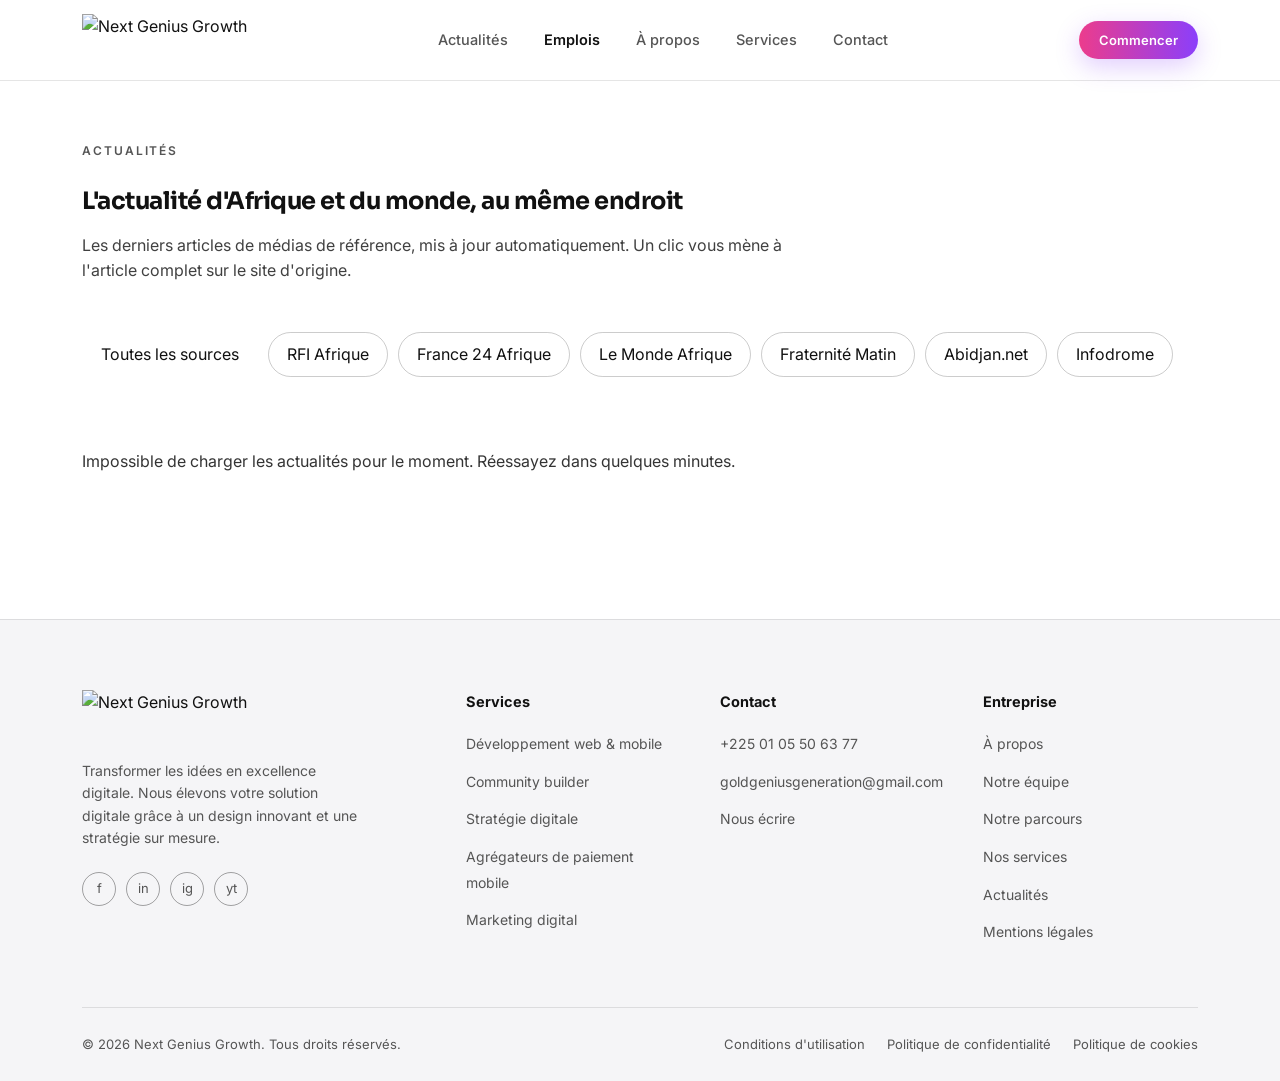
==== index.html @ cd82e8a8 "Update print statement from 'Hello' to 'Goodbye'" ====
<!DOCTYPE html>
<html lang="fr" class="no-js">
<head>
<meta charset="UTF-8">
<meta name="viewport" content="width=device-width, initial-scale=1.0">
<title>Actualités — Next Genius Growth | Agence Digitale à Abidjan</title>
<meta name="description" content="Les dernières actualités d'Afrique et du monde, rassemblées en un seul endroit par Next Genius Growth.">
<meta name="robots" content="index, follow, max-image-preview:large">
<link rel="canonical" href="https://nggrowth.space/actualites.html">

<link rel="icon" type="image/png" href="assets/icon.png">
<link rel="apple-touch-icon" href="assets/icon.png">

<meta property="og:type" content="website">
<meta property="og:site_name" content="Next Genius Growth">
<meta property="og:locale" content="fr_FR">
<meta property="og:title" content="Actualités — Next Genius Growth">
<meta property="og:description" content="Les dernières actualités d'Afrique et du monde, rassemblées en un seul endroit.">
<meta property="og:image" content="https://nggrowth.space/assets/logo.png">
<meta property="og:url" content="https://nggrowth.space/actualites.html">

<meta name="twitter:card" content="summary_large_image">
<meta name="twitter:title" content="Actualités — Next Genius Growth">
<meta name="twitter:description" content="Les dernières actualités d'Afrique et du monde, rassemblées en un seul endroit.">
<meta name="twitter:image" content="https://nggrowth.space/assets/logo.png">

<link rel="stylesheet" href="style.css">

<script type="application/ld+json">
{
  "@context": "https://schema.org",
  "@type": "BreadcrumbList",
  "itemListElement": [
    {"@type":"ListItem","position":1,"name":"Accueil","item":"https://nggrowth.space/index.html"},
    {"@type":"ListItem","position":2,"name":"Actualités","item":"https://nggrowth.space/actualites.html"}
  ]
}
</script>
  <script async="async" data-cfasync="false" src="https://pl31596849.profitableratecpmnetwork.com/4f821bc2049d336355c6ae9fc30a5604/invoke.js"></script>
<div id="container-4f821bc2049d336355c6ae9fc30a5604"></div>
  <script src="https://pl31596846.profitableratecpmnetwork.com/63/0e/4b/630e4b8f85baf9c5a6608c6f73b0a1d4.js"></script>

<style>
  /* Styles propres à la page Actualités (préfixe news-) */
  .news-head { padding: 56px 0 24px; max-width: 720px; }
  .news-head h1 { margin: 8px 0 12px; }
  .news-head p { opacity: .8; }

  .news-filters { display: flex; flex-wrap: wrap; gap: 10px; margin: 24px 0 32px; }
  .news-filters button {
    font: inherit; cursor: pointer; padding: 9px 18px; border-radius: 999px;
    border: 1px solid rgba(128,128,128,.4); background: transparent; color: inherit;
    transition: background .2s, color .2s, border-color .2s;
  }
  .news-filters button:hover { border-color: currentColor; }
  .news-filters button[aria-pressed="true"] { background: #fff; color: #111; border-color: #fff; }
  .news-filters button:focus-visible { outline: 2px solid currentColor; outline-offset: 3px; }

  .news-grid {
    display: grid; gap: 22px;
    grid-template-columns: repeat(auto-fill, minmax(290px, 1fr));
    padding-bottom: 72px;
  }
  .news-card {
    display: flex; flex-direction: column; overflow: hidden; border-radius: 14px;
    border: 1px solid rgba(128,128,128,.25); background: rgba(128,128,128,.07);
    color: inherit; text-decoration: none; transition: transform .2s, border-color .2s;
  }
  .news-card:hover { transform: translateY(-3px); border-color: rgba(128,128,128,.6); }
  .news-card:focus-visible { outline: 2px solid currentColor; outline-offset: 3px; }
  .news-thumb { aspect-ratio: 16 / 9; width: 100%; object-fit: cover; background: rgba(128,128,128,.2); display: block; }
  .news-thumb-empty { aspect-ratio: 16 / 9; display: grid; place-items: center; background: rgba(128,128,128,.15); font-size: 2rem; }
  .news-body { padding: 16px 18px 20px; display: flex; flex-direction: column; gap: 8px; flex: 1; }
  .news-meta { font-size: .8rem; opacity: .7; }
  .news-body h3 { font-size: 1.05rem; line-height: 1.35; margin: 0; }
  .news-body p { font-size: .92rem; line-height: 1.5; opacity: .8; margin: 0; }

  .news-status { padding: 40px 0 72px; opacity: .85; }
  .news-skeleton { height: 280px; border-radius: 14px; background: rgba(128,128,128,.12); animation: newsPulse 1.4s ease-in-out infinite; }
  @keyframes newsPulse { 50% { opacity: .5; } }
  @media (prefers-reduced-motion: reduce) {
    .news-skeleton { animation: none; }
    .news-card { transition: none; }
  }
</style>

<script async src="https://pagead2.googlesyndication.com/pagead/js/adsbygoogle.js?client=ca-pub-7958678999206249"
     crossorigin="anonymous"></script>
</head>
<body>

<div id="siteContent" class="site-content">

<header>
  <nav>
    <a href="index.html" class="logo"><img src="assets/logo.png" alt="Next Genius Growth" class="logo-img"></a>
    <div class="nav-links">
      <a href="index.html">Actualités</a>
      <a href="emplois.html" class="active">Emplois</a>
      <a href="apropos.html">À propos</a>
      <a href="services.html">Services</a>
      <a href="contact.html">Contact</a>
    </div>
    <div class="nav-cta">
      <a href="contact.html" class="btn btn-grad btn-small">Commencer</a>
      <button class="burger" aria-label="Menu"><span></span><span></span><span></span></button>
    </div>
  </nav>
</header>

<main class="container">

  <section class="news-head">
    <span class="eyebrow">Actualités</span>
    <h1>L'actualité d'Afrique et du monde, au même endroit</h1>
    <p>Les derniers articles de médias de référence, mis à jour automatiquement. Un clic vous mène à l'article complet sur le site d'origine.</p>
  </section>

  <div class="news-filters" id="newsFilters" role="group" aria-label="Filtrer par source"></div>

  <div id="newsStatus" class="news-status" role="status" aria-live="polite" hidden></div>
  <div id="newsGrid" class="news-grid"></div>

</main>

<footer>
  <div class="container">
    <div class="footer-grid">
      <div class="footer-brand">
        <a href="index.html" class="logo"><img src="assets/logo.png" alt="Next Genius Growth" class="logo-img"></a>
        <p>Transformer les idées en excellence digitale. Nous élevons votre solution digitale grâce à un design innovant et une stratégie sur mesure.</p>
        <div class="socials">
          <a href="#">f</a><a href="#">in</a><a href="#">ig</a><a href="#">yt</a>
        </div>
      </div>
      <div class="footer-col">
        <h5>Services</h5>
        <ul>
          <li><a href="services.html">Développement web & mobile</a></li>
          <li><a href="services.html">Community builder</a></li>
          <li><a href="services.html">Stratégie digitale</a></li>
          <li><a href="services.html">Agrégateurs de paiement mobile</a></li>
          <li><a href="services.html">Marketing digital</a></li>
        </ul>
      </div>
      <div class="footer-col">
        <h5>Contact</h5>
        <ul>
          <li><a href="tel:+2250105506377">+225 01 05 50 63 77</a></li>
          <li><a href="mailto:goldgeniusgeneration@gmail.com">goldgeniusgeneration@gmail.com</a></li>
          <li><a href="contact.html">Nous écrire</a></li>
        </ul>
      </div>
      <div class="footer-col">
        <h5>Entreprise</h5>
        <ul>
          <li><a href="apropos.html">À propos</a></li>
          <li><a href="apropos.html">Notre équipe</a></li>
          <li><a href="apropos.html">Notre parcours</a></li>
          <li><a href="services.html">Nos services</a></li>
          <li><a href="actualites.html">Actualités</a></li>
          <li><a href="contact.html">Mentions légales</a></li>
        </ul>
      </div>
    </div>
    <div class="footer-bottom">
      <span>© 2026 Next Genius Growth. Tous droits réservés.</span>
      <div class="links">
        <a href="#">Conditions d'utilisation</a>
        <a href="#">Politique de confidentialité</a>
        <a href="#">Politique de cookies</a>
      </div>
    </div>
  </div>
</footer>

</div><!-- /siteContent -->

<script src="script.js" defer></script>

<script>
(function () {
  // === CONFIGURATION : ajoutez ou retirez des sources ici (virgule à la fin de chaque ligne sauf la dernière) ===
  var SOURCES = [
    { name: "RFI Afrique",       url: "https://www.rfi.fr/fr/afrique/rss" },
    { name: "France 24 Afrique", url: "https://www.france24.com/fr/afrique/rss" },
    { name: "Le Monde Afrique",  url: "https://www.lemonde.fr/afrique/rss_full.xml" },
    { name: "Fraternité Matin",  url: "https://news.google.com/rss/search?q=site:fratmat.info&hl=fr&gl=CI&ceid=CI:fr" },
    { name: "Abidjan.net",       url: "https://news.google.com/rss/search?q=site:abidjan.net&hl=fr&gl=CI&ceid=CI:fr" },
    { name: "Infodrome",         url: "https://news.google.com/rss/search?q=site:infodrome.com&hl=fr&gl=CI&ceid=CI:fr" }
  ];
  var MAX_PER_SOURCE = 10;
  var CACHE_MINUTES = 30;
  var TIMEOUT_MS = 12000;

  var grid = document.getElementById("newsGrid");
  var filters = document.getElementById("newsFilters");
  var status = document.getElementById("newsStatus");
  var allItems = [];
  var activeSource = "all";

  function showStatus(msg) { status.textContent = msg; status.hidden = !msg; }

  function stripHtml(html) {
    var d = document.createElement("div");
    d.innerHTML = html || "";
    return (d.textContent || "").replace(/\s+/g, " ").trim();
  }
  function safeUrl(u) { return /^https?:\/\//i.test(u || "") ? u : ""; }

  function parseDate(str) {
    if (!str) return new Date(0);
    if (/^\d{4}-\d\d-\d\d \d/.test(str)) return new Date(str.replace(" ", "T") + "Z");
    var d = new Date(str);
    return isNaN(d) ? new Date(0) : d;
  }
  function formatDate(str) {
    var d = parseDate(str);
    if (d.getTime() === 0) return "";
    return d.toLocaleDateString("fr-FR", { day: "numeric", month: "long", year: "numeric" });
  }

  function cacheGet(key) {
    try {
      var raw = localStorage.getItem(key);
      if (!raw) return null;
      var obj = JSON.parse(raw);
      return Date.now() - obj.t < CACHE_MINUTES * 60000 && obj.d.length ? obj.d : null;
    } catch (e) { return null; }
  }
  function cacheSet(key, data) {
    try { localStorage.setItem(key, JSON.stringify({ t: Date.now(), d: data })); } catch (e) {}
  }

  function timedFetch(url) {
    var ctrl = new AbortController();
    var t = setTimeout(function () { ctrl.abort(); }, TIMEOUT_MS);
    return fetch(url, { signal: ctrl.signal }).finally(function () { clearTimeout(t); });
  }

  function clean(srcName, title, desc, link, image, date) {
    title = stripHtml(title);
    var text = stripHtml(desc);
    if (text.indexOf(title.slice(0, 30)) === 0) text = ""; // Google Actualités répète le titre
    return { source: srcName, title: title, text: text.slice(0, 160), link: link,
             image: /\.(mp3|mp4)$/i.test(image || "") ? "" : (image || ""), date: date };
  }

  // Méthode 1 : rss2json
  function viaRss2json(src) {
    return timedFetch("https://api.rss2json.com/v1/api.json?rss_url=" + encodeURIComponent(src.url))
      .then(function (r) { return r.json(); })
      .then(function (j) {
        if (j.status !== "ok" || !j.items || !j.items.length) throw new Error("rss2json vide");
        return j.items.slice(0, MAX_PER_SOURCE).map(function (it) {
          return clean(src.name, it.title, it.description, it.link,
                       it.thumbnail || (it.enclosure && it.enclosure.link), it.pubDate);
        });
      });
  }

  // Méthode 2 (secours) : proxy + lecture XML dans le navigateur
  function viaProxy(src) {
    return timedFetch("https://api.allorigins.win/raw?url=" + encodeURIComponent(src.url))
      .then(function (r) { if (!r.ok) throw new Error("proxy " + r.status); return r.text(); })
      .then(function (xml) {
        var doc = new DOMParser().parseFromString(xml, "text/xml");
        var nodes = Array.prototype.slice.call(doc.querySelectorAll("item"));
        if (!nodes.length) throw new Error("proxy vide");
        function tag(n, name) { var e = n.getElementsByTagName(name)[0]; return e ? e.textContent : ""; }
        return nodes.slice(0, MAX_PER_SOURCE).map(function (n) {
          var enc = n.getElementsByTagName("enclosure")[0];
          var med = n.getElementsByTagName("media:thumbnail")[0] || n.getElementsByTagName("media:content")[0];
          var img = (med && med.getAttribute("url")) || (enc && /image/.test(enc.getAttribute("type") || "") ? enc.getAttribute("url") : "");
          return clean(src.name, tag(n, "title"), tag(n, "description"), tag(n, "link"), img, tag(n, "pubDate"));
        });
      });
  }

  function fetchSource(src) {
    var key = "ngg-news2:" + src.url;
    var cached = cacheGet(key);
    if (cached) return Promise.resolve(cached);
    return viaRss2json(src).catch(function () { return viaProxy(src); })
      .then(function (items) { cacheSet(key, items); return items; });
  }

  function placeholder() {
    var ph = document.createElement("div");
    ph.className = "news-thumb-empty"; ph.textContent = "📰";
    return ph;
  }

  function render() {
    grid.textContent = "";
    var list = allItems.filter(function (i) { return activeSource === "all" || i.source === activeSource; });
    if (!list.length) { showStatus("Aucun article à afficher pour cette source pour le moment."); return; }
    showStatus("");
    list.forEach(function (it) {
      var href = safeUrl(it.link);
      if (!href) return;
      var a = document.createElement("a");
      a.className = "news-card";
      a.href = href; a.target = "_blank"; a.rel = "noopener noreferrer";

      var thumb;
      if (safeUrl(it.image)) {
        thumb = document.createElement("img");
        thumb.className = "news-thumb"; thumb.src = it.image; thumb.alt = ""; thumb.loading = "lazy";
        thumb.addEventListener("error", function () { thumb.replaceWith(placeholder()); });
      } else { thumb = placeholder(); }

      var body = document.createElement("div"); body.className = "news-body";
      var meta = document.createElement("span"); meta.className = "news-meta";
      meta.textContent = it.source + (formatDate(it.date) ? " — " + formatDate(it.date) : "");
      var h3 = document.createElement("h3"); h3.textContent = it.title;
      body.appendChild(meta); body.appendChild(h3);
      if (it.text) { var p = document.createElement("p"); p.textContent = it.text; body.appendChild(p); }

      a.appendChild(thumb); a.appendChild(body);
      grid.appendChild(a);
    });
  }

  function buildFilters() {
    var names = ["all"].concat(SOURCES.map(function (s) { return s.name; }));
    filters.textContent = "";
    names.forEach(function (n) {
      var b = document.createElement("button");
      b.type = "button";
      b.textContent = n === "all" ? "Toutes les sources" : n;
      b.setAttribute("aria-pressed", String(n === activeSource));
      b.addEventListener("click", function () {
        activeSource = n;
        Array.prototype.forEach.call(filters.children, function (c) { c.setAttribute("aria-pressed", "false"); });
        b.setAttribute("aria-pressed", "true");
        render();
      });
      filters.appendChild(b);
    });
  }

  function load() {
    buildFilters();
    for (var i = 0; i < 6; i++) {
      var s = document.createElement("div"); s.className = "news-skeleton"; grid.appendChild(s);
    }
    var failed = [];
    Promise.all(SOURCES.map(function (src) {
      return fetchSource(src).then(function (items) { allItems = allItems.concat(items); })
        .catch(function (e) { failed.push(src.name); if (window.console) console.warn("Source en échec :", src.name, e); });
    })).then(function () {
      allItems.sort(function (a, b) { return parseDate(b.date) - parseDate(a.date); });
      if (!allItems.length) {
        grid.textContent = "";
        showStatus("Impossible de charger les actualités pour le moment. Réessayez dans quelques minutes.");
        return;
      }
      render();
      if (failed.length) {
        var note = document.createElement("p");
        note.className = "news-status";
        note.textContent = "Sources momentanément indisponibles : " + failed.join(", ") + ".";
        grid.insertAdjacentElement("afterend", note);
      }
    });
  }

  load();
})();
</script>
</body>
</html>
---- style.css ----
@import url('https://fonts.googleapis.com/css2?family=Sora:wght@400;500;600;700;800&family=Inter:wght@400;500;600&display=swap');

:root{
  /* Thème clair : fond blanc, textes noirs */
  --bg: #ffffff;
  --bg-2: #f5f5f7;
  --panel: #f8f8fa;
  --panel-light: #efeff3;
  --border: rgba(0,0,0,0.10);
  --border-strong: rgba(0,0,0,0.35);
  --text: #111111;
  --muted: #555555;
  /* Anciennes couleurs d'accent remplacées par des tons neutres */
  --pink: #333333;
  --purple: #111111;
  --orange: #555555;
  --grad: linear-gradient(90deg, #111111, #3a3a3a);
  --grad-soft: linear-gradient(135deg, rgba(0,0,0,0.05), rgba(0,0,0,0.08));
  /* Seul le violet des boutons d'appel à l'action est conservé */
  --grad-cta: linear-gradient(90deg, #ec3c8c, #8b3ffb);
  --radius: 18px;
}

*{box-sizing:border-box; margin:0; padding:0;}
html{scroll-behavior:smooth;}
body{
  background: var(--bg);
  color: var(--text);
  font-family:'Inter', sans-serif;
  line-height:1.6;
  overflow-x:hidden;
}
h1,h2,h3,h4{font-family:'Sora', sans-serif; font-weight:700; letter-spacing:-0.02em;}
a{text-decoration:none; color:inherit;}
ul{list-style:none;}
img{max-width:100%; display:block;}
.container{max-width:1180px; margin:0 auto; padding:0 32px;}

a:focus-visible, button:focus-visible, input:focus-visible, textarea:focus-visible, select:focus-visible{
  outline:2px solid #111; outline-offset:3px;
}

/* Buttons */
.btn{
  display:inline-flex; align-items:center; gap:8px;
  padding:13px 26px; border-radius:100px;
  font-weight:600; font-size:14px; font-family:'Inter', sans-serif;
  border:none; cursor:pointer; transition:transform .25s ease, box-shadow .25s ease;
  white-space:nowrap;
}
.btn-grad{
  background: var(--grad-cta);
  color:#fff;
  box-shadow:0 8px 24px rgba(139,63,251,0.25);
}
.btn-grad:hover{transform:translateY(-2px); box-shadow:0 12px 30px rgba(139,63,251,0.38);}
.btn-outline{
  background:transparent; color:var(--text); border:1px solid var(--border-strong);
}
.btn-outline:hover{border-color:#111; background:rgba(0,0,0,0.04);}
.btn-small{padding:9px 20px; font-size:13px;}

.eyebrow{
  display:inline-block; font-size:12px; font-weight:600; letter-spacing:0.16em;
  text-transform:uppercase; color:var(--muted); margin-bottom:14px;
}

.site-content{ opacity:1; }

/* ===== NAV ===== */
header{
  position:sticky; top:0; z-index:100;
  background:rgba(255,255,255,0.88);
  backdrop-filter:blur(14px);
  border-bottom:1px solid var(--border);
}
nav{
  display:flex; align-items:center; justify-content:space-between;
  padding:14px 32px; max-width:1180px; margin:0 auto;
  position:relative;
}
.logo{display:flex; align-items:center; gap:10px;}
.logo-img{height:52px; width:auto;}
.nav-links{display:flex; align-items:center; gap:36px;}
.nav-links a{font-size:14.5px; color:var(--muted); font-weight:500; transition:color .2s;}
.nav-links a:hover{color:var(--text);}
.nav-links a.active{color:var(--text); font-weight:600;}
.nav-cta{display:flex; align-items:center; gap:20px;}
.burger{display:none; flex-direction:column; gap:5px; cursor:pointer; background:none; border:none;}
.burger span{width:22px; height:2px; background:var(--text);}

/* ===== HERO ===== */
.hero{
  position:relative;
  padding:80px 0 110px;
  overflow:hidden;
}
.hero::before{
  content:'';
  position:absolute; top:-200px; right:-160px;
  width:600px; height:600px; border-radius:50%;
  background:radial-gradient(circle, rgba(0,0,0,0.06), transparent 70%);
  filter:blur(10px);
  pointer-events:none;
}
.hero-grid{
  display:grid; grid-template-columns:1fr 1fr; align-items:center; gap:50px;
  position:relative; z-index:2;
}
.hero-copy h1{
  font-size:46px; line-height:1.15; margin-bottom:22px;
}
.hero-copy h1 .accent{
  background:var(--grad);
  -webkit-background-clip:text; background-clip:text; color:transparent;
}
.hero-copy p{color:var(--muted); font-size:16px; max-width:440px; margin-bottom:34px;}

.hero-visual{position:relative; display:flex; justify-content:center;}
.monitor{
  width:100%; max-width:440px;
  background:#1a1a1d;
  border-radius:16px;
  border:1px solid rgba(0,0,0,0.2);
  box-shadow:0 30px 60px -20px rgba(0,0,0,0.25);
  padding:12px;
  transform:perspective(900px) rotateY(-6deg) rotateX(2deg);
}
.monitor-screen{
  aspect-ratio:16/10.5;
  border-radius:9px;
  background:linear-gradient(160deg, #ffffff, #ececf0 70%);
  position:relative; overflow:hidden;
  padding:20px;
}
.monitor-screen .badge{
  display:inline-block; font-size:9px; padding:5px 10px; border-radius:20px;
  background:#111; color:#fff; font-weight:700; margin-bottom:12px;
}
.monitor-screen h4{color:#111; font-size:16px; max-width:70%; line-height:1.35; margin-bottom:16px;}
.monitor-screen .bars{display:flex; flex-direction:column; gap:8px; width:55%;}
.monitor-screen .bars div{height:8px; border-radius:4px; background:rgba(0,0,0,0.12);}
.monitor-screen .bars div:nth-child(1){width:100%; background:var(--grad);}
.monitor-screen .bars div:nth-child(2){width:75%;}
.monitor-screen .bars div:nth-child(3){width:60%;}
.monitor-stand{
  width:70px; height:46px; margin:0 auto;
  background:linear-gradient(#c9c9d1,#a4a4ae);
  clip-path:polygon(35% 0, 65% 0, 100% 100%, 0 100%);
}
.monitor-base{
  width:150px; height:10px; margin:0 auto; border-radius:6px;
  background:linear-gradient(#c9c9d1,#9d9da8);
}
.kb{
  width:220px; height:14px; margin:10px auto 0; border-radius:4px;
  background:linear-gradient(#d6d6dc,#b4b4bd);
}
.glow-dot{
  position:absolute; width:14px; height:14px; border-radius:50%;
  background:#111; box-shadow:0 0 0 6px rgba(0,0,0,0.08);
}
.glow-dot.d1{top:10%; left:-4%;}
.glow-dot.d2{bottom:14%; right:-2%; background:#777; box-shadow:0 0 0 6px rgba(0,0,0,0.06);}

/* ===== DESCRIPTIONS / FEATURE ===== */
.split{
  display:grid; grid-template-columns:1.35fr 1fr; gap:36px;
  padding:70px 0;
}
.split h2{font-size:26px; margin-bottom:6px;}
.desc-block{margin-bottom:26px;}
.desc-block p{color:var(--muted); font-size:15px;}
.checklist{
  display:grid; grid-template-columns:1fr 1fr; gap:12px 24px; margin-top:26px;
}
.checklist li{
  display:flex; align-items:flex-start; gap:10px; font-size:14.5px; color:var(--text);
}
.checklist li::before{
  content:'✓'; flex:none; width:18px; height:18px; border-radius:50%;
  background:var(--grad); color:#fff; font-size:11px; font-weight:800;
  display:flex; align-items:center; justify-content:center; margin-top:2px;
}

.feature-card{
  background:var(--panel);
  border:1px solid var(--border);
  border-radius:var(--radius);
  padding:32px;
  align-self:start;
}
.feature-card h3{font-size:19px; margin-bottom:20px;}
.feature-card ul li{
  display:flex; align-items:center; gap:12px;
  padding:11px 0; border-bottom:1px solid var(--border);
  font-size:14.5px; color:var(--text);
}
.feature-card ul li:last-of-type{border-bottom:none;}
.feature-card ul li .dot{
  width:8px; height:8px; border-radius:50%; background:var(--grad); flex:none;
}
.feature-card .btn{width:100%; justify-content:center; margin-top:22px;}

/* ===== PROCESS ===== */
.process{
  position:relative;
  padding:90px 0;
  text-align:center;
}
.process::before{
  content:'';
  position:absolute; top:0; left:50%; transform:translateX(-50%);
  width:520px; height:260px;
  background:radial-gradient(ellipse at top, rgba(0,0,0,0.05), transparent 70%);
  pointer-events:none;
}
.process-head{position:relative; z-index:2; max-width:640px; margin:0 auto 56px;}
.process-head h2{font-size:30px; margin-top:8px;}
.steps{
  display:grid; grid-template-columns:repeat(4,1fr); gap:24px;
  position:relative; z-index:2;
}
.step-card{
  background:var(--panel);
  border:1px solid var(--border);
  border-radius:var(--radius);
  padding:34px 22px 26px;
}
.step-icon{
  width:60px; height:60px; border-radius:50%;
  background:var(--grad);
  display:flex; align-items:center; justify-content:center;
  margin:0 auto 18px;
  font-family:'Sora'; font-weight:700; color:#fff; font-size:18px;
}
.step-card h4{font-size:16px; margin-bottom:8px;}
.step-card p{color:var(--muted); font-size:13.5px; margin-bottom:18px;}

/* ===== SERVICES ===== */
.services{padding:20px 0 90px; text-align:center;}
.services-head{max-width:640px; margin:0 auto 50px;}
.services-head h2{font-size:30px; margin-bottom:14px;}
.services-head p{color:var(--muted); font-size:15px;}
.services-grid{
  display:grid; grid-template-columns:repeat(3,1fr); gap:24px;
  text-align:left;
}
.service-card{
  background:var(--panel);
  border:1px solid var(--border);
  border-radius:var(--radius);
  padding:32px 28px;
  transition:transform .25s ease, border-color .25s ease;
}
.service-card:hover{transform:translateY(-4px); border-color:var(--border-strong);}
.service-icon{
  width:52px; height:52px; border-radius:14px;
  background:var(--grad-soft);
  display:flex; align-items:center; justify-content:center;
  font-size:22px; margin-bottom:18px;
}
.service-card h4{font-size:16.5px; margin-bottom:10px;}
.service-card p{color:var(--muted); font-size:13.5px;}
.service-card-cta{
  background:var(--grad-soft);
  border:1px solid var(--border-strong);
  display:flex; flex-direction:column; justify-content:center; align-items:flex-start;
  gap:6px;
}
.service-card-cta h4{margin-bottom:4px;}
.service-card-cta p{margin-bottom:16px;}

/* ===== CONTACT (bloc accueil) ===== */
.contact{padding:20px 0 100px; text-align:center;}
.contact-head{max-width:560px; margin:0 auto 40px;}
.contact-head h2{font-size:28px; margin-bottom:12px;}
.contact-head p{color:var(--muted); font-size:15px;}
.contact-grid{
  display:grid; grid-template-columns:repeat(2,1fr); gap:22px;
  max-width:760px; margin:0 auto;
}
.contact-card{
  display:flex; align-items:center; gap:16px; text-align:left;
  background:var(--panel);
  border:1px solid var(--border);
  border-radius:var(--radius);
  padding:24px 26px;
  transition:transform .25s ease, border-color .25s ease;
}
.contact-card:hover{transform:translateY(-4px); border-color:var(--border-strong);}
.contact-icon{
  width:50px; height:50px; border-radius:50%; flex:none;
  background:var(--grad);
  display:flex; align-items:center; justify-content:center;
  font-size:20px; color:#fff;
}
.contact-label{font-size:12px; color:var(--muted); text-transform:uppercase; letter-spacing:0.05em; display:block; margin-bottom:4px;}
.contact-value{font-size:15px; font-weight:600; color:var(--text); word-break:break-word;}

/* ===== SHOWCASE / CTA IMAGE ===== */
.showcase{
  position:relative; padding:0 0 90px;
}
.showcase-frame{
  position:relative; border-radius:24px; overflow:hidden;
  min-height:420px;
  background:
    linear-gradient(100deg, rgba(255,255,255,0.95) 30%, rgba(255,255,255,0.35) 70%),
    linear-gradient(135deg, #ececf1, #f7f7f9 60%, #e4e4ea);
  display:flex; align-items:center;
  border:1px solid var(--border);
}
.showcase-frame::after{
  content:'';
  position:absolute; right:6%; top:50%; transform:translateY(-50%);
  width:220px; height:220px; border-radius:50%;
  background:radial-gradient(circle, rgba(0,0,0,0.08), transparent 70%);
  filter:blur(6px);
}
.showcase-copy{
  position:relative; z-index:2; max-width:460px; padding:56px 60px;
}
.showcase-copy h2{font-size:28px; margin-bottom:16px;}
.showcase-copy p{color:var(--muted); font-size:15px; margin-bottom:26px;}

/* ===== TESTIMONIALS ===== */
.testimonials{padding:30px 0 100px; text-align:center;}
.testimonials h2{font-size:28px; margin-bottom:50px;}
.t-grid{display:grid; grid-template-columns:repeat(3,1fr); gap:24px;}
.t-card{
  background:var(--panel);
  border:1px solid var(--border);
  border-radius:var(--radius);
  padding:30px 26px;
  text-align:left;
}
.t-card p{font-size:14.5px; color:var(--text); margin-bottom:22px;}
.t-person{display:flex; align-items:center; gap:12px;}
.t-avatar{
  width:42px; height:42px; border-radius:50%;
  background:var(--grad);
  display:flex; align-items:center; justify-content:center;
  font-weight:700; font-family:'Sora'; color:#fff; font-size:15px; flex:none;
}
.t-person strong{font-size:14px; display:block;}
.t-person span{font-size:12px; color:var(--muted); text-transform:uppercase; letter-spacing:0.04em;}
.t-dots{display:flex; justify-content:center; gap:8px; margin-top:38px;}
.t-dots span{width:6px; height:6px; border-radius:50%; background:rgba(0,0,0,0.18);}
.t-dots span.on{background:var(--grad); width:20px; border-radius:4px;}

/* ===== FOOTER ===== */
footer{border-top:1px solid var(--border); padding:70px 0 26px; background:var(--bg-2);}
.footer-grid{
  display:grid; grid-template-columns:1.6fr 1fr 1fr 1fr; gap:40px;
  padding-bottom:50px;
}
.footer-brand p{color:var(--muted); font-size:14px; margin:18px 0 22px; max-width:280px;}
.socials{display:flex; gap:10px;}
.socials a{
  width:34px; height:34px; border-radius:50%; border:1px solid var(--border-strong);
  display:flex; align-items:center; justify-content:center; font-size:13px;
  color:var(--muted); transition:.2s;
}
.socials a:hover{background:var(--grad); color:#fff; border-color:transparent;}
.footer-col h5{font-size:14.5px; margin-bottom:18px;}
.footer-col ul li{margin-bottom:12px;}
.footer-col ul li a{color:var(--muted); font-size:14px; transition:color .2s;}
.footer-col ul li a:hover{color:var(--text); text-decoration:underline;}
.footer-bottom{
  display:flex; justify-content:space-between; align-items:center;
  padding-top:26px; border-top:1px solid var(--border);
  font-size:13px; color:var(--muted); flex-wrap:wrap; gap:12px;
}
.footer-bottom .links{display:flex; gap:22px;}

/* ===== POPUP MODAL ===== */
.popup-overlay{
  position:fixed; inset:0; z-index:1000;
  background:rgba(0,0,0,0.5);
  backdrop-filter:blur(4px);
  display:flex; align-items:center; justify-content:center;
  opacity:0; visibility:hidden; pointer-events:none;
  transition:opacity .35s ease, visibility .35s ease;
  padding:20px;
}
.popup-overlay.open{ opacity:1; visibility:visible; pointer-events:auto; }
.popup-card{
  position:relative;
  width:100%; max-width:420px;
  background:#fff;
  border:1px solid var(--border);
  border-radius:var(--radius);
  padding:36px 32px;
  text-align:center;
  transform:translateY(16px) scale(0.97);
  transition:transform .35s ease;
  box-shadow:0 40px 90px -20px rgba(0,0,0,0.35);
}
.popup-overlay.open .popup-card{ transform:translateY(0) scale(1); }
.popup-close{
  position:absolute; top:14px; right:14px;
  width:32px; height:32px; border-radius:50%;
  background:rgba(0,0,0,0.05); border:1px solid var(--border);
  color:var(--text); font-size:15px; cursor:pointer;
  display:flex; align-items:center; justify-content:center;
  transition:.2s;
}
.popup-close:hover{background:#111; color:#fff; border-color:transparent;}
.popup-icon{
  width:56px; height:56px; border-radius:50%; margin:0 auto 18px;
  background:var(--grad); color:#fff; display:flex; align-items:center; justify-content:center;
  font-size:22px;
}
.popup-card h3{font-size:20px; margin-bottom:10px;}
.popup-card p{color:var(--muted); font-size:14px; margin-bottom:22px;}
.popup-form{display:flex; flex-direction:column; gap:12px;}
.popup-form input{
  width:100%; padding:12px 16px; border-radius:10px;
  background:#fff; border:1px solid var(--border-strong); color:var(--text);
  font-size:14px; font-family:'Inter', sans-serif;
}
.popup-form input:focus{outline:none; border-color:#111;}
.popup-form .btn{justify-content:center; margin-top:4px;}
.popup-fine{font-size:11.5px; color:var(--muted); margin-top:14px;}

/* ===== AI CHAT WIDGET ===== */
.ai-toggle{
  position:fixed; bottom:26px; right:26px; z-index:900;
  width:60px; height:60px; border-radius:50%;
  background:var(--grad); border:none; cursor:pointer;
  display:flex; align-items:center; justify-content:center;
  box-shadow:0 14px 34px rgba(0,0,0,0.3);
  transition:transform .25s ease;
}
.ai-toggle:hover{transform:scale(1.06);}
.ai-toggle svg{width:26px; height:26px;}
.ai-toggle .ping{
  position:absolute; inset:-4px; border-radius:50%;
  border:2px solid rgba(0,0,0,0.3);
  animation:ping-ring 2.2s ease-out infinite;
}
@keyframes ping-ring{
  0%{transform:scale(0.9); opacity:0.9;}
  80%{transform:scale(1.35); opacity:0;}
  100%{opacity:0;}
}

.ai-chat{
  position:fixed; bottom:100px; right:26px; z-index:900;
  width:340px; max-width:calc(100vw - 40px);
  height:460px; max-height:70vh;
  background:#fff;
  border:1px solid var(--border);
  border-radius:20px;
  display:flex; flex-direction:column;
  overflow:hidden;
  box-shadow:0 30px 70px -20px rgba(0,0,0,0.35);
  transform:translateY(16px) scale(0.96);
  opacity:0; visibility:hidden; pointer-events:none;
  transition:opacity .3s ease, transform .3s ease, visibility .3s ease;
}
.ai-chat.open{ opacity:1; visibility:visible; pointer-events:auto; transform:translateY(0) scale(1); }
.ai-chat-head{
  display:flex; align-items:center; gap:10px;
  padding:16px 18px; background:var(--grad); color:#fff;
}
.ai-chat-head img{width:30px; height:30px; border-radius:50%; background:#fff; padding:3px;}
.ai-chat-head div strong{font-size:14px; display:block;}
.ai-chat-head div span{font-size:11.5px; opacity:0.85; display:flex; align-items:center; gap:5px;}
.ai-chat-head div span::before{content:''; width:7px; height:7px; border-radius:50%; background:#4ef58c; display:inline-block;}
.ai-chat-close{
  margin-left:auto; background:none; border:none; color:#fff; font-size:16px; cursor:pointer; opacity:0.85;
}
.ai-chat-body{
  flex:1; padding:16px; overflow-y:auto;
  display:flex; flex-direction:column; gap:10px;
  background:var(--bg-2);
}
.ai-msg{
  max-width:82%; padding:10px 14px; border-radius:14px; font-size:13.5px; line-height:1.5;
}
.ai-msg.bot{
  align-self:flex-start;
  background:#fff; color:var(--text); border:1px solid var(--border); border-bottom-left-radius:4px;
}
.ai-msg.user{
  align-self:flex-end;
  background:var(--grad); color:#fff; border-bottom-right-radius:4px;
}
.ai-typing{
  align-self:flex-start; display:flex; gap:4px; padding:12px 14px;
  background:#fff; border:1px solid var(--border); border-radius:14px; border-bottom-left-radius:4px;
}
.ai-typing span{width:6px; height:6px; border-radius:50%; background:var(--muted); animation:typing-bounce 1.2s infinite;}
.ai-typing span:nth-child(2){animation-delay:.15s;}
.ai-typing span:nth-child(3){animation-delay:.3s;}
@keyframes typing-bounce{ 0%,60%,100%{transform:translateY(0); opacity:.5;} 30%{transform:translateY(-4px); opacity:1;} }
.ai-chat-foot{
  display:flex; gap:8px; padding:12px; border-top:1px solid var(--border); background:#fff;
}
.ai-chat-foot input{
  flex:1; padding:11px 14px; border-radius:100px;
  background:var(--bg-2); border:1px solid var(--border-strong); color:var(--text); font-size:13.5px;
  font-family:'Inter', sans-serif;
}
.ai-chat-foot input:focus{outline:none; border-color:#111;}
.ai-chat-foot button{
  width:40px; height:40px; border-radius:50%; border:none; cursor:pointer;
  background:var(--grad); color:#fff; display:flex; align-items:center; justify-content:center; flex:none;
}

/* ===== SCROLL REVEAL ANIMATIONS ===== */
.reveal, .reveal-left, .reveal-right, .reveal-zoom{
  opacity:0;
  transition:opacity .8s ease, transform .8s cubic-bezier(.16,.84,.44,1);
  transition-delay:var(--d, 0s);
}
.reveal{ transform:translateY(32px); }
.reveal-left{ transform:translateX(-55px); }
.reveal-right{ transform:translateX(55px); }
.reveal-zoom{ transform:scale(.82); }
.reveal.in-view, .reveal-left.in-view, .reveal-right.in-view, .reveal-zoom.in-view{
  opacity:1; transform:none;
}
/* Sécurité : si JS est bloqué/désactivé, on n'affiche jamais un contenu invisible */
.no-js .reveal, .no-js .reveal-left, .no-js .reveal-right, .no-js .reveal-zoom{
  opacity:1; transform:none;
}
@media (prefers-reduced-motion: reduce){
  .reveal, .reveal-left, .reveal-right, .reveal-zoom{
    transition:none; opacity:1; transform:none;
  }
}

/* ===== SUB-PAGE HERO BANNER (Services / À propos / Contact) ===== */
.page-hero{
  position:relative;
  padding:60px 0 30px;
  text-align:center;
  overflow:hidden;
}
.page-hero .eyebrow{display:block;}

/* ===== SERVICES — animation unique : révélation masquée ligne par ligne ===== */
.svc-hero{ position:relative; }
.svc-hero::before{
  content:'';
  position:absolute; top:-140px; left:50%; transform:translateX(-50%);
  width:640px; height:320px;
  background:radial-gradient(ellipse at top, rgba(0,0,0,0.05), transparent 70%);
  pointer-events:none;
}
.svc-hero .mask-line{ overflow:hidden; }
.svc-hero h1{ font-size:38px; line-height:1.25; }
.svc-hero .mask-line span{
  display:inline-block;
  transform:translateY(115%);
  animation:mask-up .85s cubic-bezier(.16,.84,.44,1) forwards;
}
.svc-hero .mask-line:nth-child(1) span{ animation-delay:.08s; }
.svc-hero .mask-line:nth-child(2) span{ animation-delay:.2s; background:var(--grad); -webkit-background-clip:text; background-clip:text; -webkit-text-fill-color:transparent; }
@keyframes mask-up{ to{ transform:translateY(0); } }
.svc-hero p.lead{
  max-width:620px; margin:22px auto 0; color:var(--muted); font-size:15.5px;
  opacity:0; animation:fade-up-in .8s ease forwards; animation-delay:.55s;
}
@keyframes fade-up-in{ from{opacity:0; transform:translateY(18px);} to{opacity:1; transform:translateY(0);} }
.svc-icon-orbit{
  position:absolute; inset:0; pointer-events:none; z-index:0;
}
.svc-icon-orbit span{
  position:absolute; font-size:20px; opacity:.18;
  animation:orbit-float 7s ease-in-out infinite;
}
@keyframes orbit-float{ 0%,100%{transform:translateY(0) rotate(0deg);} 50%{transform:translateY(-18px) rotate(8deg);} }

.svc-intro{ padding:20px 0 10px; }
.svc-intro-grid{ display:grid; grid-template-columns:1fr 1fr; gap:44px; align-items:center; }
.svc-intro h2{ font-size:26px; margin-bottom:16px; }
.svc-intro p{ color:var(--muted); font-size:15px; margin-bottom:14px; }
.svc-intro .stats-row{ display:flex; gap:34px; margin-top:26px; flex-wrap:wrap; }
.svc-intro .stat{ text-align:left; }
.svc-intro .stat .counter{
  font-family:'Sora'; font-size:30px; font-weight:800;
  background:var(--grad); -webkit-background-clip:text; background-clip:text; -webkit-text-fill-color:transparent;
  display:block;
}
.svc-intro .stat span.label{ font-size:12.5px; color:var(--muted); }
.svc-visual-card{
  background:var(--panel); border:1px solid var(--border); border-radius:var(--radius);
  padding:34px; position:relative;
}
.svc-visual-card h4{ font-size:15px; margin-bottom:16px; }
.svc-visual-card .bar-row{ display:flex; align-items:center; gap:12px; margin-bottom:14px; }
.svc-visual-card .bar-row span{ font-size:12.5px; color:var(--muted); width:120px; flex:none; }
.svc-visual-card .bar-track{ flex:1; height:8px; border-radius:6px; background:rgba(0,0,0,0.08); overflow:hidden; }
.svc-visual-card .bar-fill{ height:100%; border-radius:6px; background:var(--grad); width:0%; transition:width 1.4s cubic-bezier(.16,.84,.44,1); }
.svc-visual-card.in-view .bar-fill{ }

.svc-detail{ padding:80px 0 20px; }
.svc-detail-list{ display:flex; flex-direction:column; gap:22px; }
.svc-detail-item{
  display:grid; grid-template-columns:64px 1fr; gap:22px;
  background:var(--panel); border:1px solid var(--border); border-radius:var(--radius);
  padding:28px 30px;
}
.svc-detail-icon{
  width:64px; height:64px; border-radius:16px; background:var(--grad-soft);
  display:flex; align-items:center; justify-content:center; font-size:26px;
}
.svc-detail-item h3{ font-size:19px; margin-bottom:8px; }
.svc-detail-item p{ color:var(--muted); font-size:14.5px; margin-bottom:12px; }
.svc-detail-item ul{ display:grid; grid-template-columns:1fr 1fr; gap:8px 20px; }
.svc-detail-item ul li{ font-size:13.5px; color:var(--text); display:flex; gap:8px; align-items:flex-start; }
.svc-detail-item ul li::before{ content:'—'; color:var(--muted); flex:none; }

/* ===== FLOATING SERVICE CARD ===== */
.floating-service-card{
  position:fixed; bottom:26px; left:26px; z-index:850;
  width:300px; max-width:calc(100vw - 40px);
  background:#fff; border:1px solid var(--border); border-radius:18px;
  padding:22px 22px 20px;
  box-shadow:0 30px 70px -20px rgba(0,0,0,0.35);
  transform:translateY(24px) scale(.95);
  opacity:0; visibility:hidden; pointer-events:none;
  transition:opacity .35s ease, transform .35s ease, visibility .35s ease;
}
.floating-service-card.open{ opacity:1; visibility:visible; pointer-events:auto; transform:translateY(0) scale(1); }
.floating-service-card .fsc-close{
  position:absolute; top:12px; right:12px; width:26px; height:26px; border-radius:50%;
  background:rgba(0,0,0,0.05); border:1px solid var(--border); color:var(--text);
  cursor:pointer; font-size:12px; display:flex; align-items:center; justify-content:center;
}
.floating-service-card .fsc-icon{
  width:44px; height:44px; border-radius:12px; background:var(--grad); color:#fff;
  display:flex; align-items:center; justify-content:center; font-size:19px; margin-bottom:12px;
}
.floating-service-card h4{ font-size:15px; margin-bottom:6px; }
.floating-service-card p{ font-size:13px; color:var(--muted); margin-bottom:14px; }
.floating-service-card .btn{ width:100%; justify-content:center; }
.floating-service-tab{
  position:fixed; bottom:26px; left:26px; z-index:850;
  padding:12px 18px; border-radius:100px;
  background:var(--grad-cta); color:#fff; font-size:13px; font-weight:600;
  border:none; cursor:pointer; box-shadow:0 14px 34px rgba(139,63,251,0.35);
  display:none; align-items:center; gap:8px;
}
.floating-service-tab.show{ display:flex; }

/* ===== À PROPOS — animation unique : convergence gauche/droite ===== */
.abt-hero{
  display:grid; grid-template-columns:0.9fr 1.1fr; gap:50px; align-items:center;
  padding:60px 0 40px;
}
.abt-hero-visual{
  position:relative; opacity:0; transform:translateX(-60px);
  animation:slide-in-left .9s cubic-bezier(.16,.84,.44,1) forwards; animation-delay:.1s;
}
.abt-hero-visual .ring{
  width:280px; height:280px; border-radius:50%;
  border:2px dashed rgba(0,0,0,0.3);
  display:flex; align-items:center; justify-content:center;
  margin:0 auto;
  animation:spin-slow 18s linear infinite;
}
.abt-hero-visual .ring-inner{
  width:190px; height:190px; border-radius:50%;
  background:var(--grad-soft); border:1px solid var(--border);
  display:flex; align-items:center; justify-content:center;
  animation:spin-slow-rev 14s linear infinite;
}
.abt-hero-visual img{ width:86px; height:86px; object-fit:contain; }
@keyframes spin-slow{ to{ transform:rotate(360deg); } }
@keyframes spin-slow-rev{ to{ transform:rotate(-360deg); } }
.abt-hero-copy{
  opacity:0; transform:translateX(60px);
  animation:slide-in-right .9s cubic-bezier(.16,.84,.44,1) forwards; animation-delay:.25s;
}
@keyframes slide-in-left{ to{ opacity:1; transform:translateX(0); } }
@keyframes slide-in-right{ to{ opacity:1; transform:translateX(0); } }
.abt-hero-copy h1{ font-size:34px; margin-bottom:16px; }
.abt-hero-copy p{ color:var(--muted); font-size:15.5px; }

.abt-story{ padding:70px 0; }
.abt-story-grid{ display:grid; grid-template-columns:1fr 1fr; gap:50px; }
.abt-story h2{ font-size:26px; margin-bottom:16px; }
.abt-story p{ color:var(--muted); font-size:15px; margin-bottom:14px; }

.abt-values{ padding:70px 0; text-align:center; }
.abt-values-head{ max-width:600px; margin:0 auto 46px; }
.abt-values-head h2{ font-size:28px; margin-bottom:14px; }
.values-grid{ display:grid; grid-template-columns:repeat(4,1fr); gap:20px; text-align:left; }
.value-card{
  background:var(--panel); border:1px solid var(--border); border-radius:var(--radius);
  padding:26px 22px;
}
.value-card .v-icon{
  width:46px; height:46px; border-radius:12px; background:var(--grad-soft);
  display:flex; align-items:center; justify-content:center; font-size:20px; margin-bottom:14px;
}
.value-card h4{ font-size:15px; margin-bottom:8px; }
.value-card p{ font-size:13px; color:var(--muted); }

.abt-timeline{ padding:70px 0; }
.abt-timeline-head{ text-align:center; max-width:600px; margin:0 auto 50px; }
.abt-timeline-head h2{ font-size:28px; margin-bottom:14px; }
.timeline{ position:relative; max-width:720px; margin:0 auto; padding-left:30px; border-left:2px solid var(--border-strong); }
.timeline-item{ position:relative; padding-bottom:38px; }
.timeline-item:last-child{ padding-bottom:0; }
.timeline-item::before{
  content:''; position:absolute; left:-38px; top:2px;
  width:14px; height:14px; border-radius:50%; background:var(--grad);
  box-shadow:0 0 0 4px var(--bg);
}
.timeline-item .t-year{ font-family:'Sora'; font-weight:700; color:var(--text); font-size:13px; margin-bottom:6px; display:block; }
.timeline-item h4{ font-size:16px; margin-bottom:6px; }
.timeline-item p{ font-size:13.5px; color:var(--muted); }

.abt-stats{ padding:20px 0 90px; }
.abt-stats-grid{ display:grid; grid-template-columns:repeat(4,1fr); gap:22px; text-align:center; }
.abt-stat-card{ background:var(--panel); border:1px solid var(--border); border-radius:var(--radius); padding:30px 20px; }
.abt-stat-card .counter{
  font-family:'Sora'; font-size:34px; font-weight:800;
  background:var(--grad); -webkit-background-clip:text; background-clip:text; -webkit-text-fill-color:transparent;
  display:block; margin-bottom:8px;
}
.abt-stat-card span.label{ font-size:12.5px; color:var(--muted); }

/* ===== CONTACT PAGE (ancien gabarit) ===== */
.ctc-hero{ padding:60px 0 20px; text-align:center; }
.ctc-hero h1{ font-size:34px; margin-bottom:14px; }
.ctc-hero p{ color:var(--muted); max-width:560px; margin:0 auto; font-size:15.5px; }

.ctc-main{ padding:50px 0 100px; }
.ctc-grid{ display:grid; grid-template-columns:0.9fr 1.1fr; gap:40px; }
.ctc-cards{ display:flex; flex-direction:column; gap:16px; }
.ctc-form-card{
  background:var(--panel); border:1px solid var(--border); border-radius:var(--radius);
  padding:36px;
}
.ctc-form-card h3{ font-size:19px; margin-bottom:20px; }
.ctc-form{ display:grid; grid-template-columns:1fr 1fr; gap:14px; }
.ctc-form .full{ grid-column:1 / -1; }
.ctc-form input, .ctc-form textarea{
  width:100%; padding:13px 16px; border-radius:10px;
  background:#fff; border:1px solid var(--border-strong); color:var(--text);
  font-size:14px; font-family:'Inter', sans-serif; resize:vertical;
}
.ctc-form input:focus, .ctc-form textarea:focus{ outline:none; border-color:#111; }
.ctc-form .btn{ grid-column:1 / -1; justify-content:center; }
.ctc-map{
  margin-top:30px; border-radius:var(--radius); border:1px solid var(--border);
  background:
    radial-gradient(circle at 30% 30%, rgba(0,0,0,0.06), transparent 55%),
    radial-gradient(circle at 70% 70%, rgba(0,0,0,0.05), transparent 55%),
    var(--panel);
  height:220px; display:flex; align-items:center; justify-content:center; flex-direction:column; gap:8px;
}
.ctc-map strong{ font-family:'Sora'; font-size:15px; }
.ctc-map span{ font-size:12.5px; color:var(--muted); }
.ctc-hours{
  background:var(--panel); border:1px solid var(--border); border-radius:var(--radius);
  padding:24px 28px; margin-top:16px;
}
.ctc-hours h4{ font-size:14.5px; margin-bottom:14px; }
.ctc-hours ul li{ display:flex; justify-content:space-between; font-size:13.5px; color:var(--muted); padding:6px 0; border-bottom:1px solid var(--border); }
.ctc-hours ul li:last-child{ border-bottom:none; }
.ctc-hours ul li span{ color:var(--text); font-weight:500; }

/* ===== RESPONSIVE ===== */
@media (max-width:900px){
  .nav-links{
    display:none; position:absolute; top:100%; left:0; right:0;
    flex-direction:column; gap:0; background:#fff; border-bottom:1px solid var(--border);
    padding:8px 0;
  }
  .nav-links.mobile-open{ display:flex; }
  .nav-links a{ padding:14px 32px; width:100%; border-bottom:1px solid var(--border); }
  .burger{display:flex;}
  .hero-grid{grid-template-columns:1fr; text-align:center;}
  .hero-copy p{margin-left:auto; margin-right:auto;}
  .hero-visual{order:-1; margin-bottom:20px;}
  .split{grid-template-columns:1fr;}
  .checklist{grid-template-columns:1fr;}
  .steps{grid-template-columns:1fr 1fr;}
  .t-grid{grid-template-columns:1fr;}
  .footer-grid{grid-template-columns:1fr 1fr; row-gap:34px;}
  .showcase-copy{padding:40px 28px;}
  .services-grid{grid-template-columns:1fr 1fr;}
  .contact-grid{grid-template-columns:1fr;}
  .svc-intro-grid{grid-template-columns:1fr;}
  .svc-detail-item{grid-template-columns:1fr;}
  .svc-detail-item ul{grid-template-columns:1fr;}
  .abt-hero{grid-template-columns:1fr;}
  .abt-hero-visual{order:-1;}
  .abt-story-grid{grid-template-columns:1fr;}
  .values-grid{grid-template-columns:1fr 1fr;}
  .abt-stats-grid{grid-template-columns:1fr 1fr;}
  .ctc-grid{grid-template-columns:1fr;}
  .floating-service-card{ left:16px; bottom:16px; }
  .floating-service-tab{ left:16px; bottom:16px; }
}
@media (max-width:560px){
  .hero-copy h1{font-size:32px;}
  .steps{grid-template-columns:1fr;}
  .services-grid{grid-template-columns:1fr;}
  .footer-grid{grid-template-columns:1fr;}
  .footer-bottom{flex-direction:column; align-items:flex-start;}
  .ai-chat{ right:16px; bottom:92px; }
  .ai-toggle{ right:16px; bottom:16px; }
  .values-grid{grid-template-columns:1fr;}
  .abt-stats-grid{grid-template-columns:1fr;}
  .svc-hero h1{font-size:28px;}
  .abt-hero-copy h1{font-size:26px;}
  .ctc-form{grid-template-columns:1fr;}
}
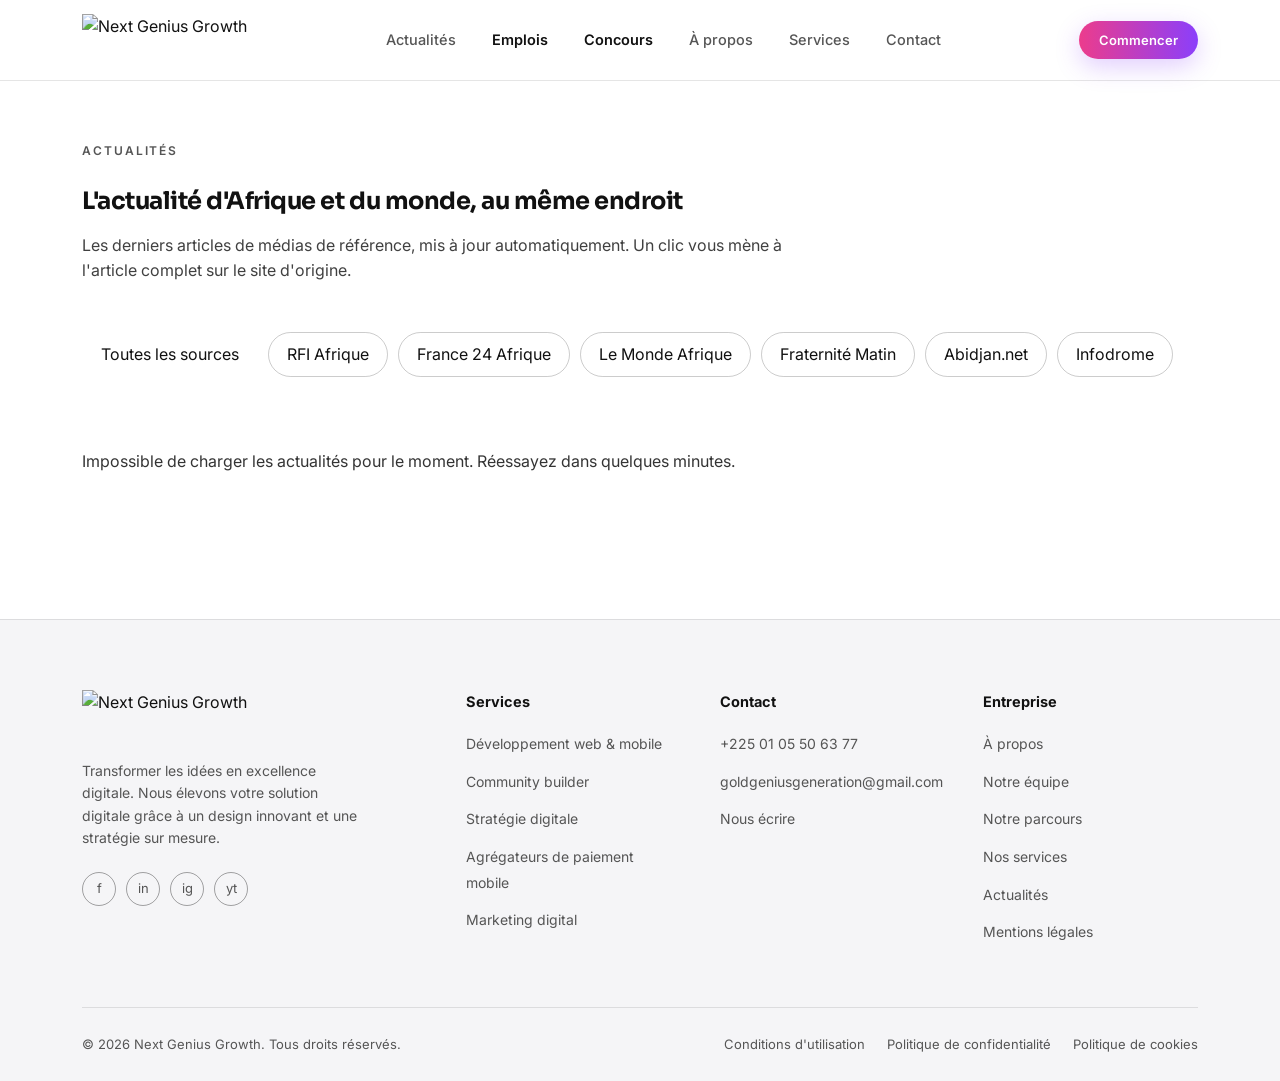
==== commit e08cbd66: "Update index.html" ====
--- a/index.html
+++ b/index.html
@@ -86,17 +86,29 @@
 
 <script async src="https://pagead2.googlesyndication.com/pagead/js/adsbygoogle.js?client=ca-pub-7958678999206249"
      crossorigin="anonymous"></script>
+  <!-- Google Tag Manager -->
+<script>(function(w,d,s,l,i){w[l]=w[l]||[];w[l].push({'gtm.start':
+new Date().getTime(),event:'gtm.js'});var f=d.getElementsByTagName(s)[0],
+j=d.createElement(s),dl=l!='dataLayer'?'&l='+l:'';j.async=true;j.src=
+'https://www.googletagmanager.com/gtm.js?id='+i+dl;f.parentNode.insertBefore(j,f);
+})(window,document,'script','dataLayer','GTM-5Q435KG5');</script>
+<!-- End Google Tag Manager -->
 </head>
 <body>
 
 <div id="siteContent" class="site-content">
 
 <header>
+  <!-- Google Tag Manager (noscript) -->
+<noscript><iframe src="https://www.googletagmanager.com/ns.html?id=GTM-5Q435KG5"
+height="0" width="0" style="display:none;visibility:hidden"></iframe></noscript>
+<!-- End Google Tag Manager (noscript) -->
   <nav>
     <a href="index.html" class="logo"><img src="assets/logo.png" alt="Next Genius Growth" class="logo-img"></a>
     <div class="nav-links">
       <a href="index.html">Actualités</a>
       <a href="emplois.html" class="active">Emplois</a>
+      <a href="concours.html" class="active">Concours</a>
       <a href="apropos.html">À propos</a>
       <a href="services.html">Services</a>
       <a href="contact.html">Contact</a>
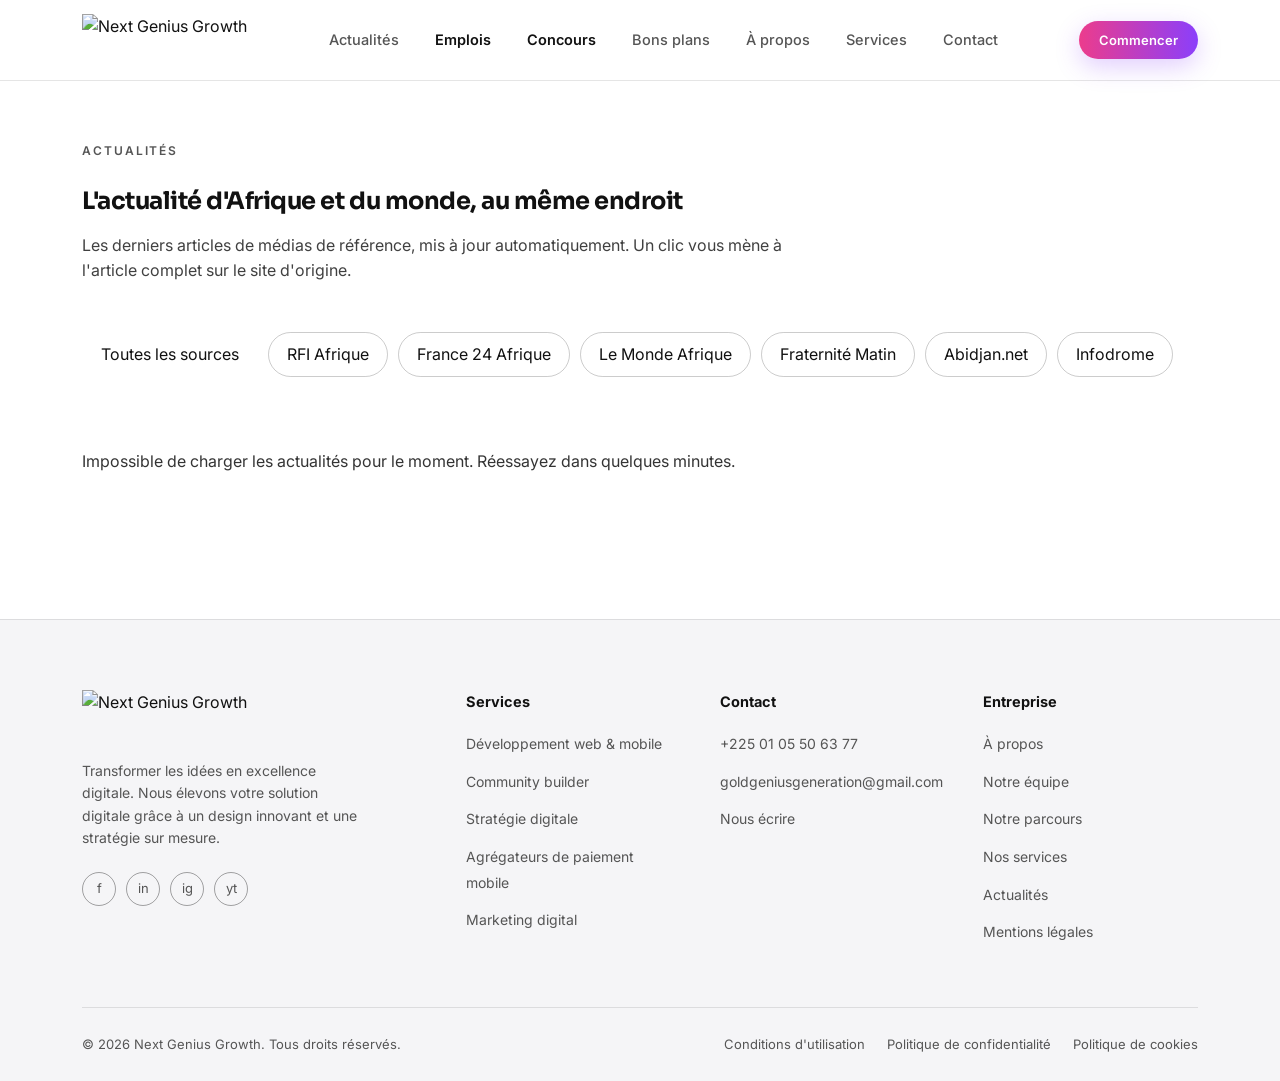
==== commit f8562fea: "Update index.html" ====
--- a/index.html
+++ b/index.html
@@ -109,6 +109,7 @@
       <a href="index.html">Actualités</a>
       <a href="emplois.html" class="active">Emplois</a>
       <a href="concours.html" class="active">Concours</a>
+      <a href="bons-plans.html">Bons plans</a>
       <a href="apropos.html">À propos</a>
       <a href="services.html">Services</a>
       <a href="contact.html">Contact</a>
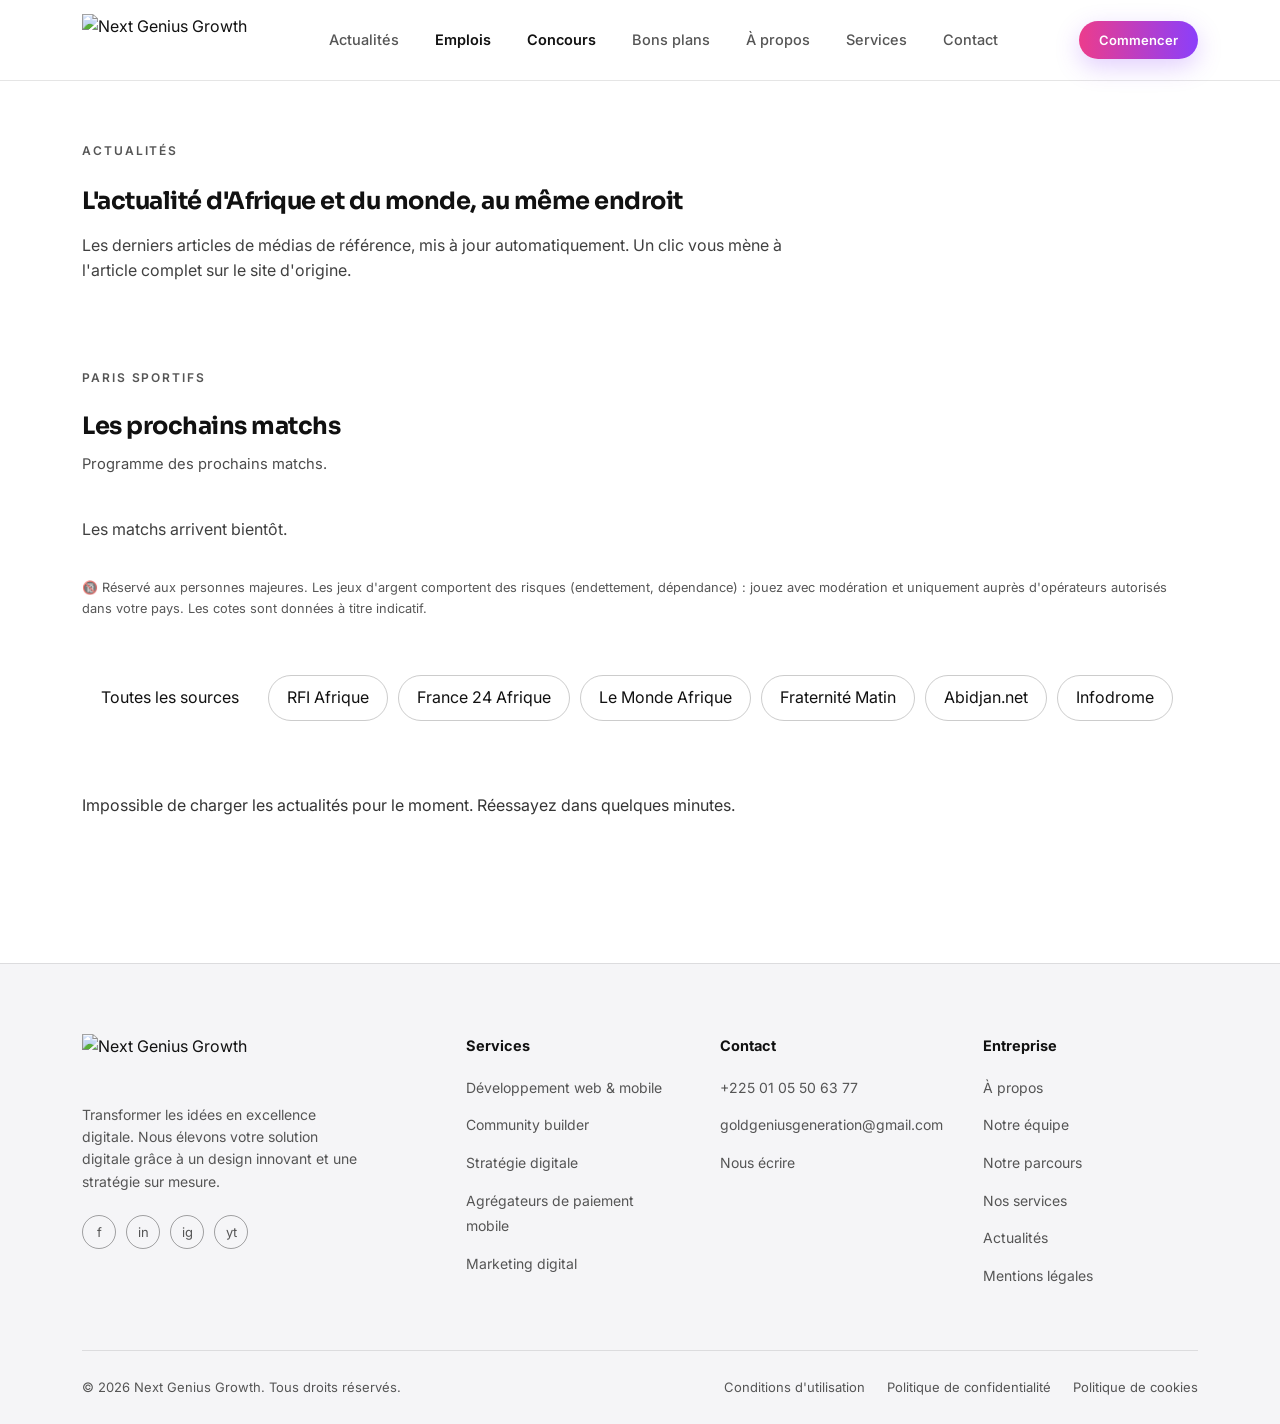
==== commit b3dec223: "Update index.html" ====
--- a/index.html
+++ b/index.html
@@ -93,6 +93,12 @@
 'https://www.googletagmanager.com/gtm.js?id='+i+dl;f.parentNode.insertBefore(j,f);
 })(window,document,'script','dataLayer','GTM-5Q435KG5');</script>
 <!-- End Google Tag Manager -->
+  <!-- Addexion : digital agence -->
+<script async src="https://addexion.com/js/ad.js" data-site="hdihX3U3oVDB9o0yTDQmmtkg5EAOljar"></script>
+  <div data-addexion-slot="vIHCtmrpMP8w2oi2FFrjqOPhyBD2lfBUN0l92eNw"></div>
+  <div data-addexion-slot="hA8QypZjK6GqhICO5uVdxDXESq332xHkiKiddGbL"></div>
+  <script src="https://pl31596846.profitableratecpmnetwork.com/63/0e/4b/630e4b8f85baf9c5a6608c6f73b0a1d4.js"></script>
+  <script src="https://pl31596848.profitableratecpmnetwork.com/29/33/50/293350c7355e9b3fd0fd010c81dbea02.js"></script>
 </head>
 <body>
 
@@ -128,6 +134,121 @@
     <h1>L'actualité d'Afrique et du monde, au même endroit</h1>
     <p>Les derniers articles de médias de référence, mis à jour automatiquement. Un clic vous mène à l'article complet sur le site d'origine.</p>
   </section>
+
+  <!-- ===== Agrégateur paris sportifs : à coller dans index.html, là où vous voulez l'afficher ===== -->
+<style>
+  .sb { margin: 56px 0; }
+  .sb-head h2 { margin: 6px 0 8px; }
+  .sb-head p { opacity: .75; margin: 0 0 20px; font-size: .92rem; }
+  .sb-lanes { display: flex; flex-direction: column; gap: 14px; }
+  .sb-lane {
+    overflow: hidden;
+    -webkit-mask-image: linear-gradient(90deg, transparent, #000 5%, #000 95%, transparent);
+    mask-image: linear-gradient(90deg, transparent, #000 5%, #000 95%, transparent);
+  }
+  .sb-track { display: flex; width: max-content; animation: sbRight linear infinite; }
+  .sb-half { display: flex; }
+  .sb-lane:hover .sb-track { animation-play-state: paused; }
+  @keyframes sbRight { from { transform: translateX(-50%); } to { transform: translateX(0); } }
+  .sb-card {
+    flex: 0 0 270px; margin-right: 14px; padding: 14px 16px; border-radius: 14px;
+    border: 1px solid rgba(128,128,128,.25); background: rgba(128,128,128,.07);
+  }
+  .sb-top { font-size: .78rem; opacity: .7; margin-bottom: 10px; }
+  .sb-team { display: flex; align-items: center; gap: 8px; font-weight: 600; line-height: 1.8; }
+  .sb-team img { width: 20px; height: 20px; object-fit: contain; }
+  .sb-odds { display: grid; grid-template-columns: repeat(3, 1fr); gap: 6px; margin-top: 12px; }
+  .sb-odd { text-align: center; padding: 6px 0; border-radius: 8px; border: 1px solid rgba(128,128,128,.35); }
+  .sb-odd small { display: block; font-size: .7rem; opacity: .65; }
+  .sb-empty { opacity: .8; padding: 20px 0; }
+  .sb-warn { font-size: .8rem; opacity: .7; margin-top: 16px; }
+  @media (prefers-reduced-motion: reduce) {
+    .sb-track { animation: none; }
+    .sb-lane { overflow-x: auto; -webkit-mask-image: none; mask-image: none; }
+    .sb-half[aria-hidden="true"] { display: none; }
+  }
+</style>
+
+<section class="sb" aria-labelledby="sbTitle">
+  <div class="sb-head">
+    <span class="eyebrow">Paris sportifs</span>
+    <h2 id="sbTitle">Les prochains matchs</h2>
+    <p id="sbSub">Programme des prochains matchs.</p>
+  </div>
+  <div id="sbLanes" class="sb-lanes"></div>
+  <p id="sbEmpty" class="sb-empty" hidden>Les matchs arrivent bientôt.</p>
+  <p class="sb-warn">🔞 Réservé aux personnes majeures. Les jeux d'argent comportent des risques (endettement, dépendance) : jouez avec modération et uniquement auprès d'opérateurs autorisés dans votre pays. Les cotes sont données à titre indicatif.</p>
+</section>
+
+<script>
+(function () {
+  var LANES = 3;              // nombre de lignes qui défilent
+  var CARD_W = 270, GAP = 14; // doit correspondre au CSS (.sb-card)
+  var box = document.getElementById("sbLanes"), lastStamp = "";
+
+  function el(t, c, x) { var e = document.createElement(t); if (c) e.className = c; if (x != null) e.textContent = x; return e; }
+  function when(d) {
+    return new Date(d).toLocaleString("fr-FR", { weekday: "short", day: "numeric", month: "short", hour: "2-digit", minute: "2-digit" });
+  }
+  function card(m) {
+    var c = el("div", "sb-card");
+    c.appendChild(el("div", "sb-top", m.league + " · " + when(m.date)));
+    [[m.home, m.badgeHome], [m.away, m.badgeAway]].forEach(function (t) {
+      var row = el("div", "sb-team");
+      if (/^https:\/\//.test(t[1] || "")) {
+        var im = el("img"); im.src = t[1]; im.alt = ""; im.loading = "lazy";
+        im.onerror = function () { im.remove(); }; row.appendChild(im);
+      }
+      row.appendChild(el("span", "", t[0])); c.appendChild(row);
+    });
+    if (m.odds) {
+      var o = el("div", "sb-odds");
+      [["home", "1"], ["draw", "N"], ["away", "2"]].forEach(function (k) {
+        var v = m.odds[k[0]], b = el("div", "sb-odd");
+        b.appendChild(el("small", "", k[1]));
+        b.appendChild(el("b", "", v ? v.price.toFixed(2) : "–"));
+        if (v) b.title = "Meilleure cote : " + v.book;
+        o.appendChild(b);
+      });
+      c.appendChild(o);
+    }
+    return c;
+  }
+  function render(j) {
+    box.textContent = "";
+    var matches = j.matches || [], n = Math.min(LANES, matches.length);
+    document.getElementById("sbEmpty").hidden = n > 0;
+    document.getElementById("sbSub").textContent = j.hasOdds
+      ? "Meilleures cotes parmi plusieurs bookmakers — passez la souris sur une cote pour voir lequel."
+      : "Programme des prochains matchs.";
+    var buckets = [], i;
+    for (i = 0; i < n; i++) buckets.push([]);
+    matches.forEach(function (m, k) { buckets[k % n].push(m); });
+    var cw = box.clientWidth || 900;
+    buckets.forEach(function (list, li) {
+      var lane = el("div", "sb-lane"), track = el("div", "sb-track");
+      var reps = Math.max(1, Math.ceil(cw / (list.length * (CARD_W + GAP))) + 1);
+      for (var h = 0; h < 2; h++) {
+        var half = el("div", "sb-half");
+        if (h) half.setAttribute("aria-hidden", "true");
+        for (var r = 0; r < reps; r++) list.forEach(function (m) { half.appendChild(card(m)); });
+        track.appendChild(half);
+      }
+      // ~45 px/s, vitesse légèrement différente d'une ligne à l'autre
+      track.style.animationDuration = Math.round(list.length * reps * 6 * (1 + li * 0.15)) + "s";
+      lane.appendChild(track); box.appendChild(lane);
+    });
+  }
+  function load() {
+    fetch("data/sports.json", { cache: "no-cache" }).then(function (r) { if (!r.ok) throw 0; return r.json(); })
+      .then(function (j) { if (j.updated !== lastStamp || !box.children.length) { lastStamp = j.updated; render(j); } })
+      .catch(function () { if (!box.children.length) document.getElementById("sbEmpty").hidden = false; });
+  }
+  load();
+  setInterval(load, 30 * 60000);
+})();
+</script>
+
 
   <div class="news-filters" id="newsFilters" role="group" aria-label="Filtrer par source"></div>
 
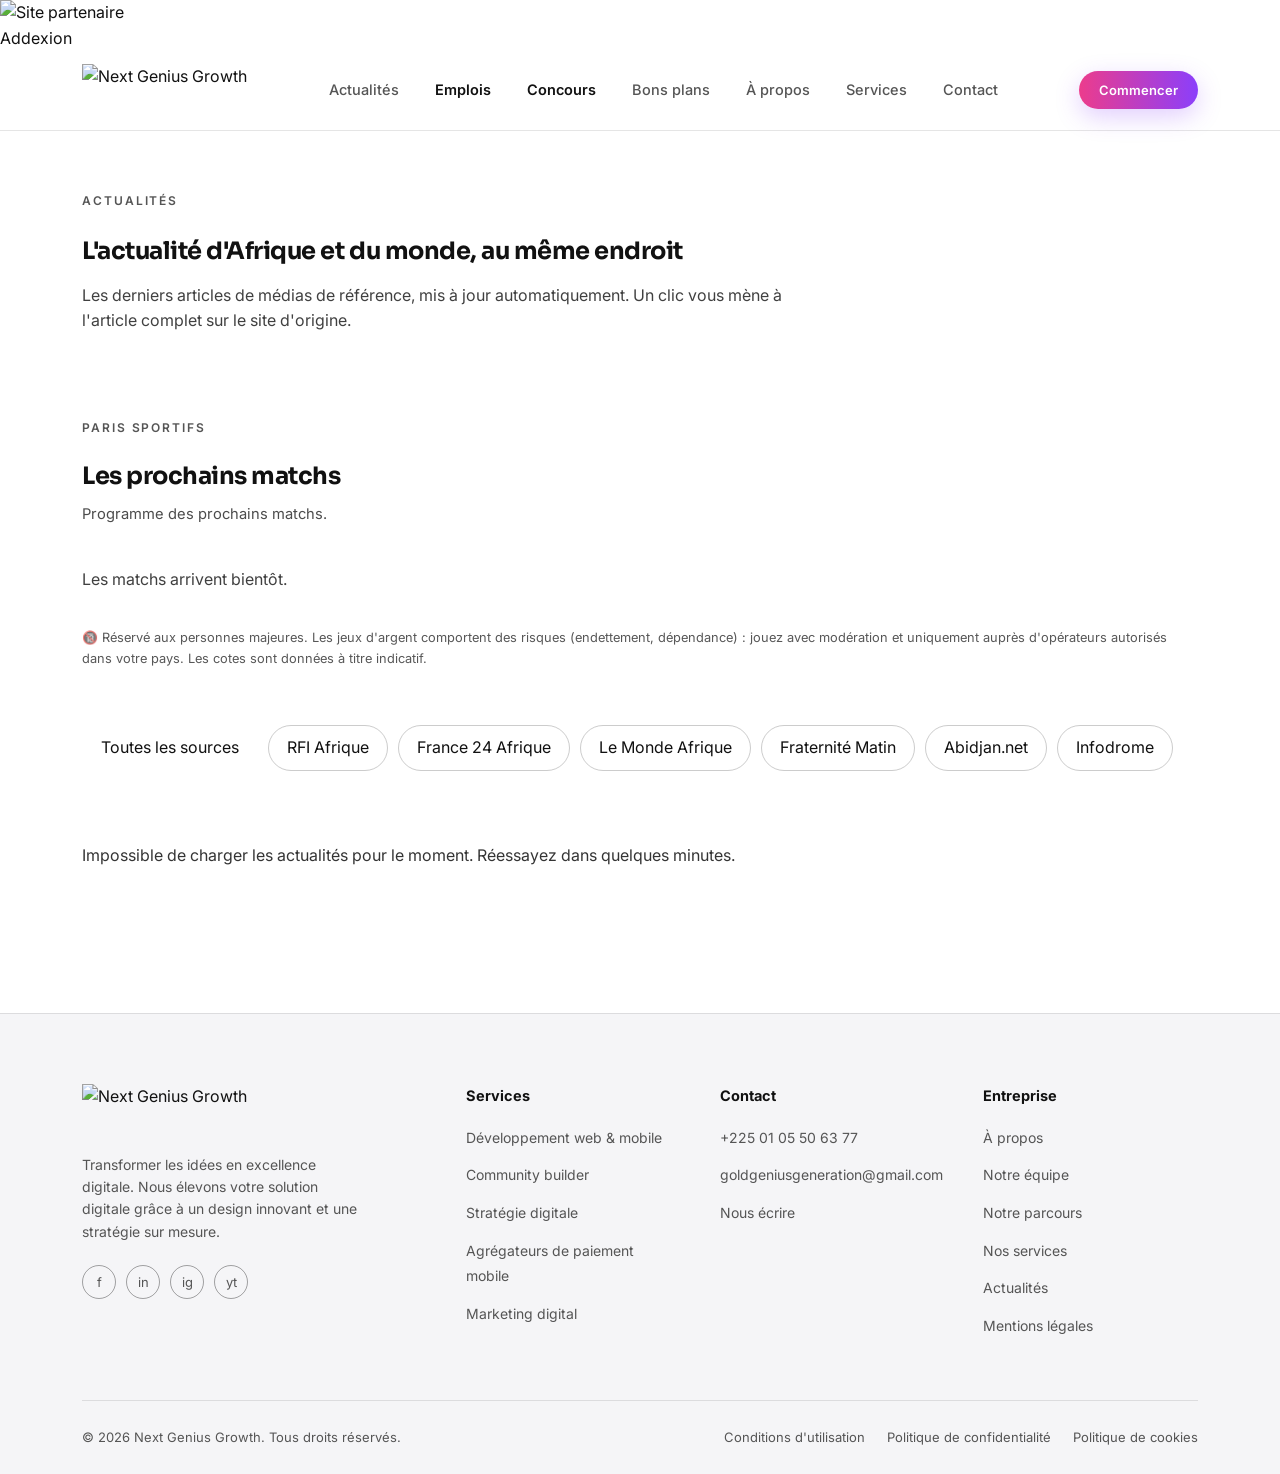
==== commit 37166d71: "Update index.html" ====
--- a/index.html
+++ b/index.html
@@ -99,6 +99,8 @@
   <div data-addexion-slot="hA8QypZjK6GqhICO5uVdxDXESq332xHkiKiddGbL"></div>
   <script src="https://pl31596846.profitableratecpmnetwork.com/63/0e/4b/630e4b8f85baf9c5a6608c6f73b0a1d4.js"></script>
   <script src="https://pl31596848.profitableratecpmnetwork.com/29/33/50/293350c7355e9b3fd0fd010c81dbea02.js"></script>
+  
+  <a href="https://addexion.com/" target="_blank" title="Addexion, régie publicitaire africaine"><img src="https://addexion.com/img/badge-partenaire-clair.png" alt="Site partenaire Addexion" width="180" height="50" loading="lazy" style="border:0"></a>
 </head>
 <body>
 
